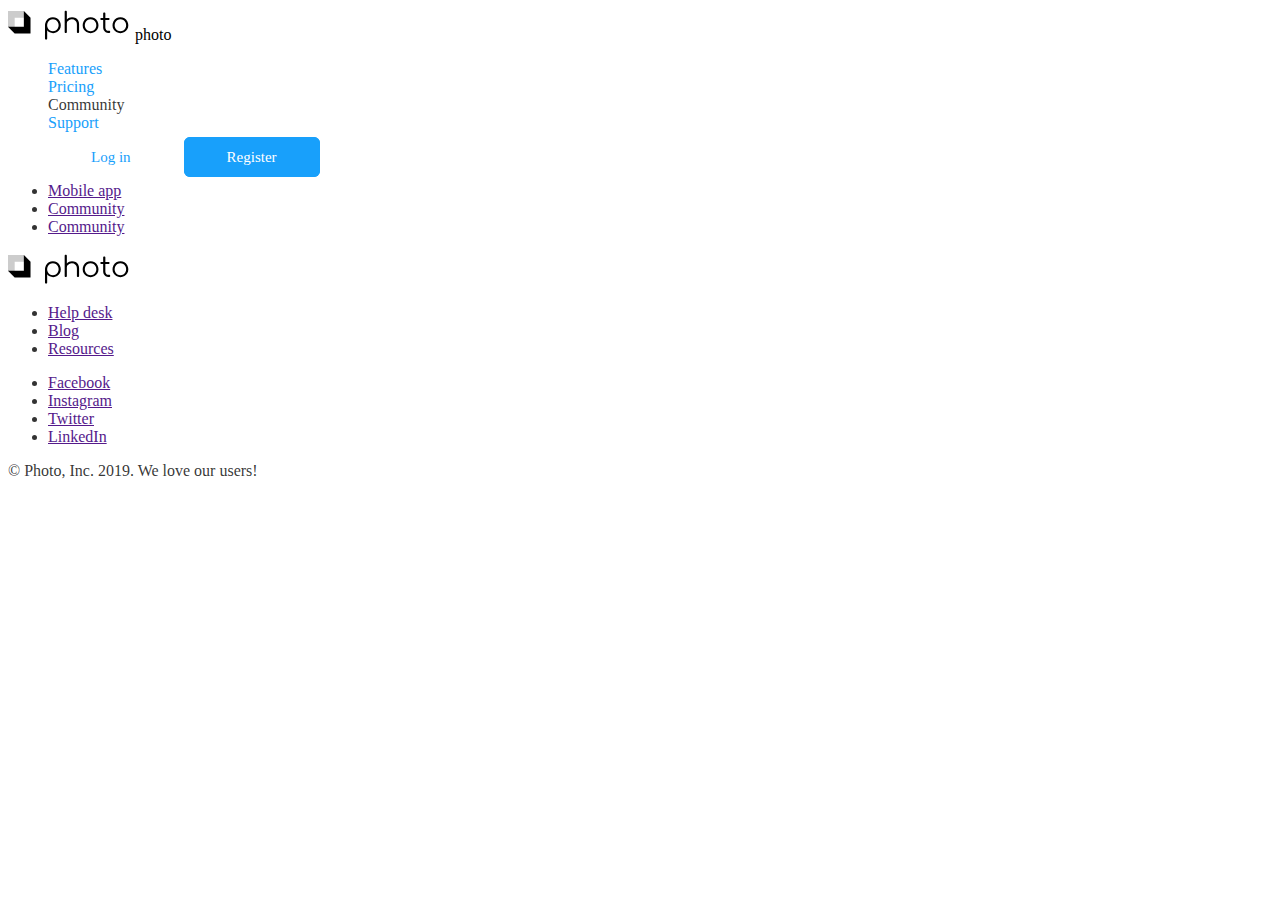
==== community.html @ 7a590f28 "добовляет стили первого занятия по css" ====
<!DOCTYPE html>
<html lang="en">
	<head>
		<meta charset="UTF-8" />
		<meta http-equiv="X-UA-Compatible" content="IE=edge" />
		<meta name="viewport" content="width=device-width, initial-scale=1.0" />
		<title>Community</title>
		<link rel="stylesheet" href="./css/styles.css" />
	</head>
	<body>
		<header class="header">
			<nav>
				<a class="logo link" href="./index.html">
					<img src="./images/Logo.svg" alt="logo" />
					photo
				</a>

				<ul class="site-nav list">
					<li><a class="link" href="">Features</a></li>
					<li><a class="link" href="">Pricing</a></li>
					<li><a class="link current" href="./community.html">Community</a></li>
					<li><a class="link" href="">Support</a></li>
				</ul>
			</nav>

			<ul class="auth-site list">
				<li><a class="link button secondary" href="">Log in</a></li>
				<li><a class="link button primery" href="">Register</a></li>
			</ul>
		</header>
		<main></main>
		<footer class="footer">
			<ul>
				<li><a href="">Mobile app</a></li>
				<li><a href="">Community</a></li>
				<li><a href="">Community</a></li>
			</ul>
			<a href="./index.html">
				<img src="./images/Logo.svg" alt="logo" />
			</a>
			<ul>
				<li><a href="">Help desk</a></li>
				<li><a href="">Blog</a></li>
				<li><a href="">Resources</a></li>
			</ul>
			<ul>
				<li><a href="" aria-label="Facebook">Facebook</a></li>
				<li><a href="" aria-label="Instagram">Instagram</a></li>
				<li><a href="" aria-label="Twitter">Twitter</a></li>
				<li><a href="" aria-label="LinkedIn">LinkedIn</a></li>
			</ul>
			<p>&copy; Photo, Inc. 2019. We love our users!</p>
		</footer>
	</body>
</html>
---- css/styles.css ----
/* Основной цвет текста (Primary text color) rgba(0, 0, 0, 0.8); */
/* Вторичный цвет (secondary text color) #000000; */
/* Белый  #ffffff; */
/* accent #18A0FB;*/
/* цвет фона (primary background color) #ffffff;  */
/* вторичный цвет фона(secondary background color) #F5F5F5; */

:root {
	--primery-text-color: rgba(0, 0, 0, 0.8);
	--secondary-text-color: #000000;
	--accent-color: #18a0fb;
	--prymery-white-color: #ffffff;
}

body {
	background-color: var(--prymery-white-color);
	color: var(--primery-text-color);
}

.link {
	text-decoration: none;
}

.list {
	list-style: none;
}

.section-title {
	color: var(--secondary-text-color);
}

.logo {
	color: #000000;
}

.logo:hover {
	color: #18a0fb;
}

.auth-site {
	display: flex;
	gap: 10px;
}

/* Button */
.button {
	font-weight: 500;
	font-size: 15px;

	border: 1px solid #18a0fb;
	border-radius: 6px;
	padding: 11px 42px;
	transition: all 0.3s ease-in;
}

.button.secondary {
	color: var(--accent-color);
	background-color: var(--prymery-bg-color);
	border-color: transparent;
}

.button.primery {
	color: #ffffff;
	background-color: var(--accent-color);
}

.button.secondary:hover,
.button.secondary:focus {
	color: #ffffff;
	background-color: var(--accent-color);
}

.button:focus {
	color: var(--accent-color);
	background-color: #ffffff;
}

/* site nav */

.site-nav .link {
	color: var(--accent-color);
}

.site-nav .link:hover,
.site-nav .link:focus {
	color: var(--secondary-text-color);
}

.site-nav .link.current {
	color: var(--primery-text-color);
}

/* Section Hero */
.hero-title {
	color: var(--secondary-text-color);
}

.btn-hero:hover {
	color: var(--accent-color);
	background-color: var(--prymery-white-color);
}

/* Section Features  */

.features > .section-title {
	color: red;
}

.feature-list .title {
	color: var(--secondary-text-color);
}

/* Section Examples */

.examples-list .title {
	color: var(--secondary-text-color);
}
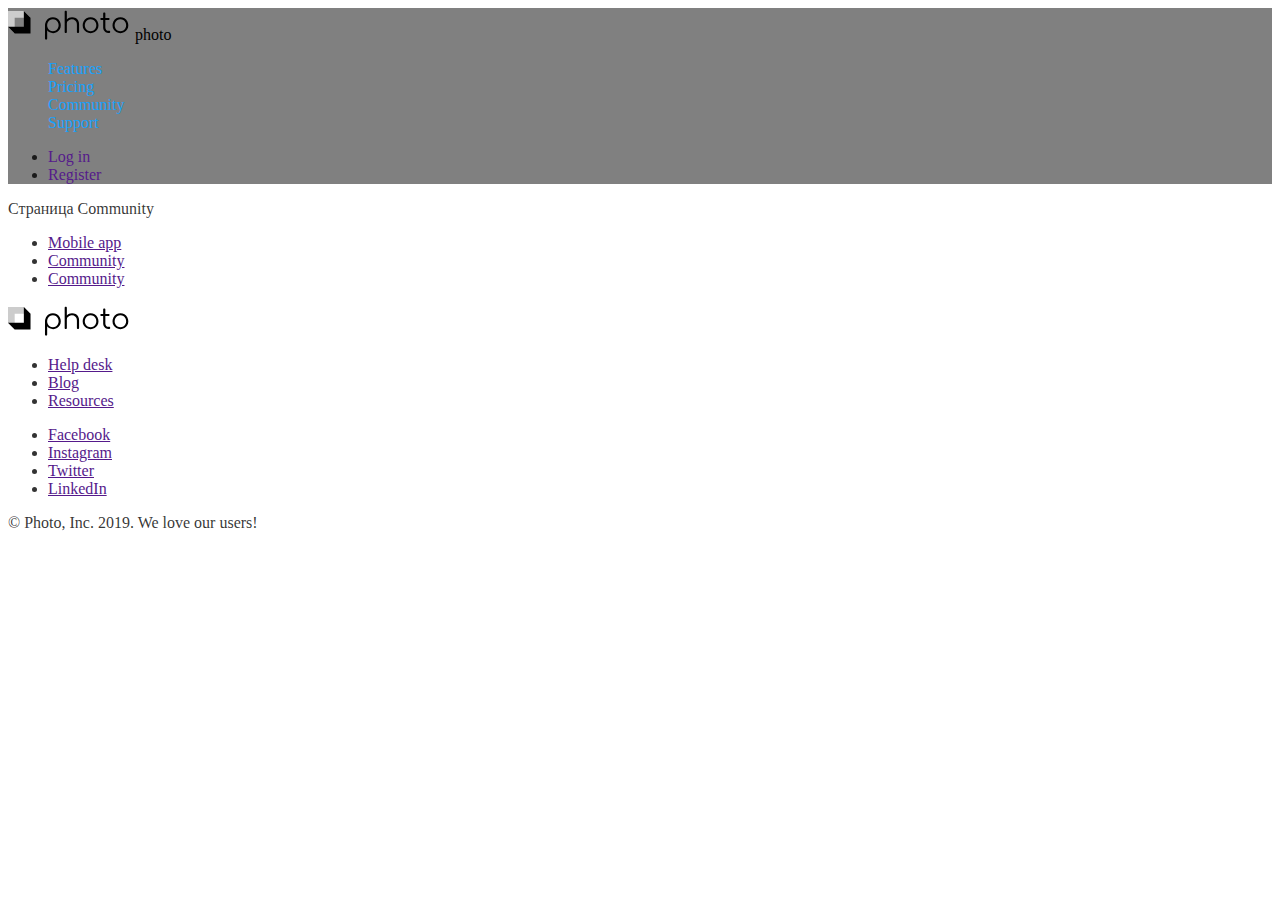
==== commit 1b4fe376: "mod-2-2" ====
--- a/community.html
+++ b/community.html
@@ -7,7 +7,7 @@
 		<title>Community</title>
 		<link rel="stylesheet" href="./css/styles.css" />
 	</head>
-	<body>
+	<body class="page">
 		<header class="header">
 			<nav>
 				<a class="logo link" href="./index.html">
@@ -15,21 +15,21 @@
 					photo
 				</a>
 
-				<ul class="site-nav list">
+				<ul class="header-nav list">
 					<li><a class="link" href="">Features</a></li>
 					<li><a class="link" href="">Pricing</a></li>
-					<li><a class="link current" href="./community.html">Community</a></li>
+					<li><a class="link" href="">Community</a></li>
 					<li><a class="link" href="">Support</a></li>
 				</ul>
 			</nav>
 
-			<ul class="auth-site list">
-				<li><a class="link button secondary" href="">Log in</a></li>
-				<li><a class="link button primery" href="">Register</a></li>
+			<ul class="">
+				<li><a class="link" class="" href="">Log in</a></li>
+				<li><a class="link" class="" href="">Register</a></li>
 			</ul>
 		</header>
-		<main></main>
-		<footer class="footer">
+		<main>Страница Community</main>
+		<footer>
 			<ul>
 				<li><a href="">Mobile app</a></li>
 				<li><a href="">Community</a></li>
--- a/css/styles.css
+++ b/css/styles.css
@@ -10,108 +10,90 @@
 	--secondary-text-color: #000000;
 	--accent-color: #18a0fb;
 	--prymery-white-color: #ffffff;
+	--tittle-text-color: #000000;
+	--secondary-bg-color: grey;
 }
 
-body {
+.page {
+	color: var(--primery-text-color);
 	background-color: var(--prymery-white-color);
-	color: var(--primery-text-color);
+}
+
+.list {
+	list-style: none;
 }
 
 .link {
 	text-decoration: none;
 }
 
-.list {
-	list-style: none;
+/* button */
+
+.button {
+	color: var(--tittle-text-color);
+	background-color: var(--prymery-white-color);
 }
 
-.section-title {
+.logo {
 	color: var(--secondary-text-color);
 }
 
-.logo {
-	color: #000000;
+.logo:hover {
+	color: var(--accent-color);
 }
 
-.logo:hover {
-	color: #18a0fb;
+.section .title {
+	color: var(--tittle-text-color);
 }
 
-.auth-site {
-	display: flex;
-	gap: 10px;
-}
-
-/* Button */
-.button {
-	font-weight: 500;
-	font-size: 15px;
-
-	border: 1px solid #18a0fb;
-	border-radius: 6px;
-	padding: 11px 42px;
-	transition: all 0.3s ease-in;
+.button.primary {
+	background-color: var(--prymery-white-color);
+	color: var(--accent-color);
 }
 
 .button.secondary {
-	color: var(--accent-color);
-	background-color: var(--prymery-bg-color);
-	border-color: transparent;
+	background-color: var(--accent-color);
+	color: var(--prymery-white-color);
 }
 
-.button.primery {
-	color: #ffffff;
-	background-color: var(--accent-color);
+/* header  */
+
+.header {
+	background-color: var(--secondary-bg-color);
 }
 
-.button.secondary:hover,
-.button.secondary:focus {
-	color: #ffffff;
-	background-color: var(--accent-color);
-}
-
-.button:focus {
-	color: var(--accent-color);
-	background-color: #ffffff;
-}
-
-/* site nav */
-
-.site-nav .link {
+.header-nav .link {
 	color: var(--accent-color);
 }
 
-.site-nav .link:hover,
-.site-nav .link:focus {
+.header-nav .link:hover,
+.header-nav .link:focus {
 	color: var(--secondary-text-color);
 }
 
-.site-nav .link.current {
+.section .title {
+	color: var(--tittle-text-color);
+}
+
+/* hero */
+
+.hero-title {
+	color: var(--tittle-text-color);
+}
+
+/* Span */
+
+.span .link {
+	color: var(--accent-color);
+}
+
+.span .link:hover,
+.span .link:focus {
 	color: var(--primery-text-color);
 }
 
-/* Section Hero */
-.hero-title {
-	color: var(--secondary-text-color);
+/* Exempels */
+
+.exempels .title {
+	color: var(--tittle-text-color);
 }
-
-.btn-hero:hover {
-	color: var(--accent-color);
-	background-color: var(--prymery-white-color);
-}
-
-/* Section Features  */
-
-.features > .section-title {
-	color: red;
-}
-
-.feature-list .title {
-	color: var(--secondary-text-color);
-}
-
-/* Section Examples */
-
-.examples-list .title {
-	color: var(--secondary-text-color);
-}
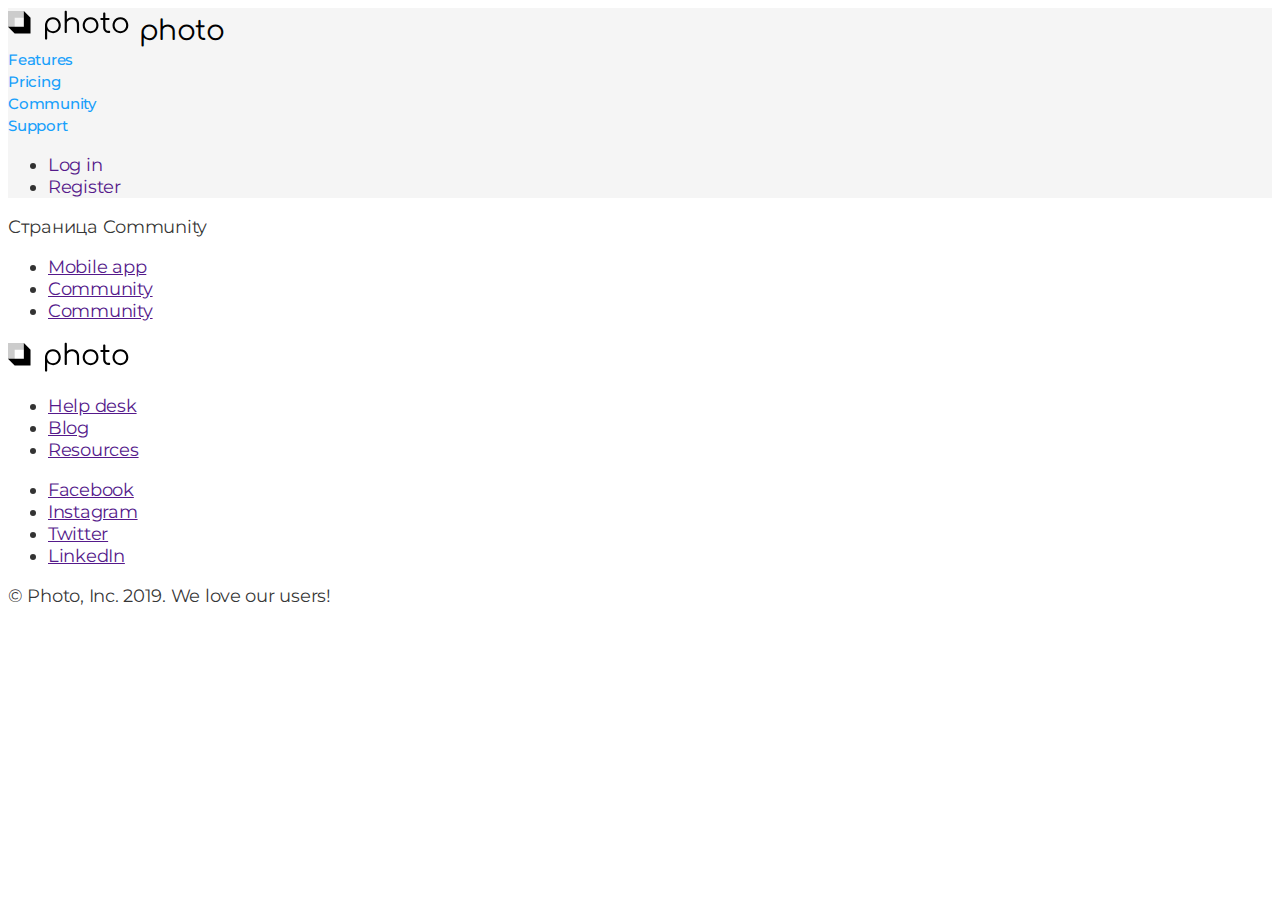
==== commit 1e2d3b3f: "end lesson" ====
--- a/community.html
+++ b/community.html
@@ -1,55 +1,59 @@
 <!DOCTYPE html>
 <html lang="en">
-	<head>
-		<meta charset="UTF-8" />
-		<meta http-equiv="X-UA-Compatible" content="IE=edge" />
-		<meta name="viewport" content="width=device-width, initial-scale=1.0" />
-		<title>Community</title>
-		<link rel="stylesheet" href="./css/styles.css" />
-	</head>
-	<body class="page">
-		<header class="header">
-			<nav>
-				<a class="logo link" href="./index.html">
-					<img src="./images/Logo.svg" alt="logo" />
-					photo
-				</a>
+  <head>
+    <meta charset="UTF-8" />
+    <meta http-equiv="X-UA-Compatible" content="IE=edge" />
+    <meta name="viewport" content="width=device-width, initial-scale=1.0" />
+    <title>Community</title>
+    <link
+      href="https://fonts.googleapis.com/css2?family=Comfortaa&family=Inter:wght@400;700&family=Montserrat:wght@400;500;700&display=swap"
+      rel="stylesheet"
+    />
+    <link rel="stylesheet" href="./css/styles.css" />
+  </head>
+  <body class="page">
+    <header class="header">
+      <nav>
+        <a class="logo link" href="./index.html">
+          <img src="./images/Logo.svg" alt="logo" />
+          photo
+        </a>
 
-				<ul class="header-nav list">
-					<li><a class="link" href="">Features</a></li>
-					<li><a class="link" href="">Pricing</a></li>
-					<li><a class="link" href="">Community</a></li>
-					<li><a class="link" href="">Support</a></li>
-				</ul>
-			</nav>
+        <ul class="header-nav list">
+          <li><a class="link" href="">Features</a></li>
+          <li><a class="link" href="">Pricing</a></li>
+          <li><a class="link" href="">Community</a></li>
+          <li><a class="link" href="">Support</a></li>
+        </ul>
+      </nav>
 
-			<ul class="">
-				<li><a class="link" class="" href="">Log in</a></li>
-				<li><a class="link" class="" href="">Register</a></li>
-			</ul>
-		</header>
-		<main>Страница Community</main>
-		<footer>
-			<ul>
-				<li><a href="">Mobile app</a></li>
-				<li><a href="">Community</a></li>
-				<li><a href="">Community</a></li>
-			</ul>
-			<a href="./index.html">
-				<img src="./images/Logo.svg" alt="logo" />
-			</a>
-			<ul>
-				<li><a href="">Help desk</a></li>
-				<li><a href="">Blog</a></li>
-				<li><a href="">Resources</a></li>
-			</ul>
-			<ul>
-				<li><a href="" aria-label="Facebook">Facebook</a></li>
-				<li><a href="" aria-label="Instagram">Instagram</a></li>
-				<li><a href="" aria-label="Twitter">Twitter</a></li>
-				<li><a href="" aria-label="LinkedIn">LinkedIn</a></li>
-			</ul>
-			<p>&copy; Photo, Inc. 2019. We love our users!</p>
-		</footer>
-	</body>
+      <ul class="">
+        <li><a class="link" class="" href="">Log in</a></li>
+        <li><a class="link" class="" href="">Register</a></li>
+      </ul>
+    </header>
+    <main>Страница Community</main>
+    <footer>
+      <ul>
+        <li><a href="">Mobile app</a></li>
+        <li><a href="">Community</a></li>
+        <li><a href="">Community</a></li>
+      </ul>
+      <a href="./index.html">
+        <img src="./images/Logo.svg" alt="logo" />
+      </a>
+      <ul>
+        <li><a href="">Help desk</a></li>
+        <li><a href="">Blog</a></li>
+        <li><a href="">Resources</a></li>
+      </ul>
+      <ul>
+        <li><a href="" aria-label="Facebook">Facebook</a></li>
+        <li><a href="" aria-label="Instagram">Instagram</a></li>
+        <li><a href="" aria-label="Twitter">Twitter</a></li>
+        <li><a href="" aria-label="LinkedIn">LinkedIn</a></li>
+      </ul>
+      <p>&copy; Photo, Inc. 2019. We love our users!</p>
+    </footer>
+  </body>
 </html>
--- a/css/styles.css
+++ b/css/styles.css
@@ -4,96 +4,243 @@
 /* accent #18A0FB;*/
 /* цвет фона (primary background color) #ffffff;  */
 /* вторичный цвет фона(secondary background color) #F5F5F5; */
+/* 
+!font-family: 'Comfortaa', cursive;
+!font-family: 'Inter', sans-serif;
+!font-family: 'Montserrat', sans-serif; */
 
 :root {
-	--primery-text-color: rgba(0, 0, 0, 0.8);
-	--secondary-text-color: #000000;
-	--accent-color: #18a0fb;
-	--prymery-white-color: #ffffff;
-	--tittle-text-color: #000000;
-	--secondary-bg-color: grey;
-}
-
-.page {
-	color: var(--primery-text-color);
-	background-color: var(--prymery-white-color);
+  --primery-text-color: rgba(0, 0, 0, 0.8);
+  --secondary-text-color: #000000;
+  --accent-color: #18a0fb;
+  --prymery-white-color: #ffffff;
+  --tittle-text-color: #000000;
+  --secondary-bg-color: #f5f5f5;
+  --primery-bg-color: #ffffff;
+}
+
+/* html {
+  box-sizing: border-box;
+}
+
+*,
+*::before,
+*::after {
+  box-sizing: inherit;
+} */
+
+body {
+  font-family: 'Montserrat', sans-serif;
+  letter-spacing: -0.015em;
+  font-size: 18px;
+
+  color: var(--primery-text-color);
+  background-color: var(--prymery-white-color);
+}
+
+h1,
+h2,
+h3,
+h4,
+h5,
+h6,
+p {
+  margin: 0;
+  padding: 0;
+}
+
+.container {
+  width: 1440px;
+  margin: 0 auto;
+  outline: 2px solid tomato;
+  padding: 0 15px;
 }
 
 .list {
-	list-style: none;
+  list-style: none;
+  padding: 0;
+  margin: 0;
 }
 
 .link {
-	text-decoration: none;
+  text-decoration: none;
 }
 
 /* button */
 
 .button {
-	color: var(--tittle-text-color);
-	background-color: var(--prymery-white-color);
+  display: inline-block;
+  font-family: inherit;
+  min-width: 130px;
+  letter-spacing: -0.015em;
+  font-weight: 500;
+  font-size: 15px;
+  line-height: 1.2;
+  border-radius: 6px;
+  border: 1px solid transparent;
+  padding: 11px 34px;
+  text-align: center;
+  background-color: var(--prymery-white-color);
 }
 
 .logo {
-	color: var(--secondary-text-color);
+  font-family: 'Comfortaa', cursive;
+  font-size: 28px;
+  line-height: 1.14;
+  letter-spacing: -0.015em;
+  color: var(--secondary-text-color);
 }
 
 .logo:hover {
-	color: var(--accent-color);
+  color: var(--accent-color);
 }
 
 .section .title {
-	color: var(--tittle-text-color);
-}
-
-.button.primary {
-	background-color: var(--prymery-white-color);
-	color: var(--accent-color);
+  color: var(--tittle-text-color);
+  margin-top: 0;
+  margin-bottom: 24px;
+}
+
+.button.primery {
+  background-color: var(--prymery-white-color);
+  color: var(--accent-color);
+  border-color: var(--accent-color);
 }
 
 .button.secondary {
-	background-color: var(--accent-color);
-	color: var(--prymery-white-color);
+  background-color: var(--accent-color);
+  color: var(--prymery-white-color);
+}
+
+.section {
+  outline: 3px solid green;
+  padding: 120px 0;
+}
+
+.section.no-padding {
+  padding: 0;
 }
 
 /* header  */
 
 .header {
-	background-color: var(--secondary-bg-color);
+  background-color: var(--secondary-bg-color);
 }
 
 .header-nav .link {
-	color: var(--accent-color);
+  font-weight: 500;
+  font-size: 15px;
+  line-height: 1.2;
+  letter-spacing: -0.015em;
+
+  color: var(--accent-color);
 }
 
 .header-nav .link:hover,
 .header-nav .link:focus {
-	color: var(--secondary-text-color);
-}
-
-.section .title {
-	color: var(--tittle-text-color);
+  color: var(--secondary-text-color);
+}
+
+.section-title {
+  font-weight: 400;
+  font-size: 48px;
+  line-height: 1.5;
+  letter-spacing: -0.015em;
+  text-align: center;
+  color: var(--tittle-text-color);
+  margin-top: 0;
+  margin-bottom: 60px;
 }
 
 /* hero */
 
+.hero {
+  outline: 2px solid tomato;
+  text-align: center;
+}
+
 .hero-title {
-	color: var(--tittle-text-color);
+  font-weight: 400;
+  font-size: 56px;
+  line-height: 1.43;
+
+  letter-spacing: -0.015em;
+  color: var(--tittle-text-color);
+  margin-top: 0;
+  margin-bottom: 40px;
 }
 
 /* Span */
 
+.span {
+  padding: 120px 0;
+}
+
+.span .title {
+  margin-top: 0;
+  margin-bottom: 24px;
+  font-size: 24px;
+  line-height: 1.5;
+  letter-spacing: -0.015em;
+  color: var(--tittle-text-color);
+}
+
+.span-list .text {
+  line-height: 1.67;
+  margin-top: 0;
+  margin-bottom: 32px;
+}
+
 .span .link {
-	color: var(--accent-color);
+  color: var(--accent-color);
 }
 
 .span .link:hover,
 .span .link:focus {
-	color: var(--primery-text-color);
+  color: var(--primery-text-color);
 }
 
 /* Exempels */
 
 .exempels .title {
-	color: var(--tittle-text-color);
-}
+  font-size: 24px;
+  line-height: 1.5;
+  letter-spacing: -0.015em;
+  color: var(--tittle-text-color);
+}
+
+.exempels-list-item {
+  padding-top: 80px;
+  padding-bottom: 80px;
+  outline: 3px solid tomato;
+}
+
+.exempels-list-item:nth-child(2n) {
+  background-color: var(--secondary-bg-color);
+}
+
+/* Worklist */
+
+.section .after-title {
+  font-weight: 400;
+  font-size: 36px;
+  line-height: 1.39;
+  letter-spacing: -0.015em;
+  margin-bottom: 80px;
+}
+
+.work-list .title {
+  font-size: 24px;
+  line-height: 1.5;
+  letter-spacing: -0.015em;
+}
+
+/* Footer */
+
+.copy {
+  font-size: 15px;
+  line-height: 1.6;
+  text-align: center;
+  letter-spacing: -0.015em;
+  color: rgba(0, 0, 0, 0.8);
+}
